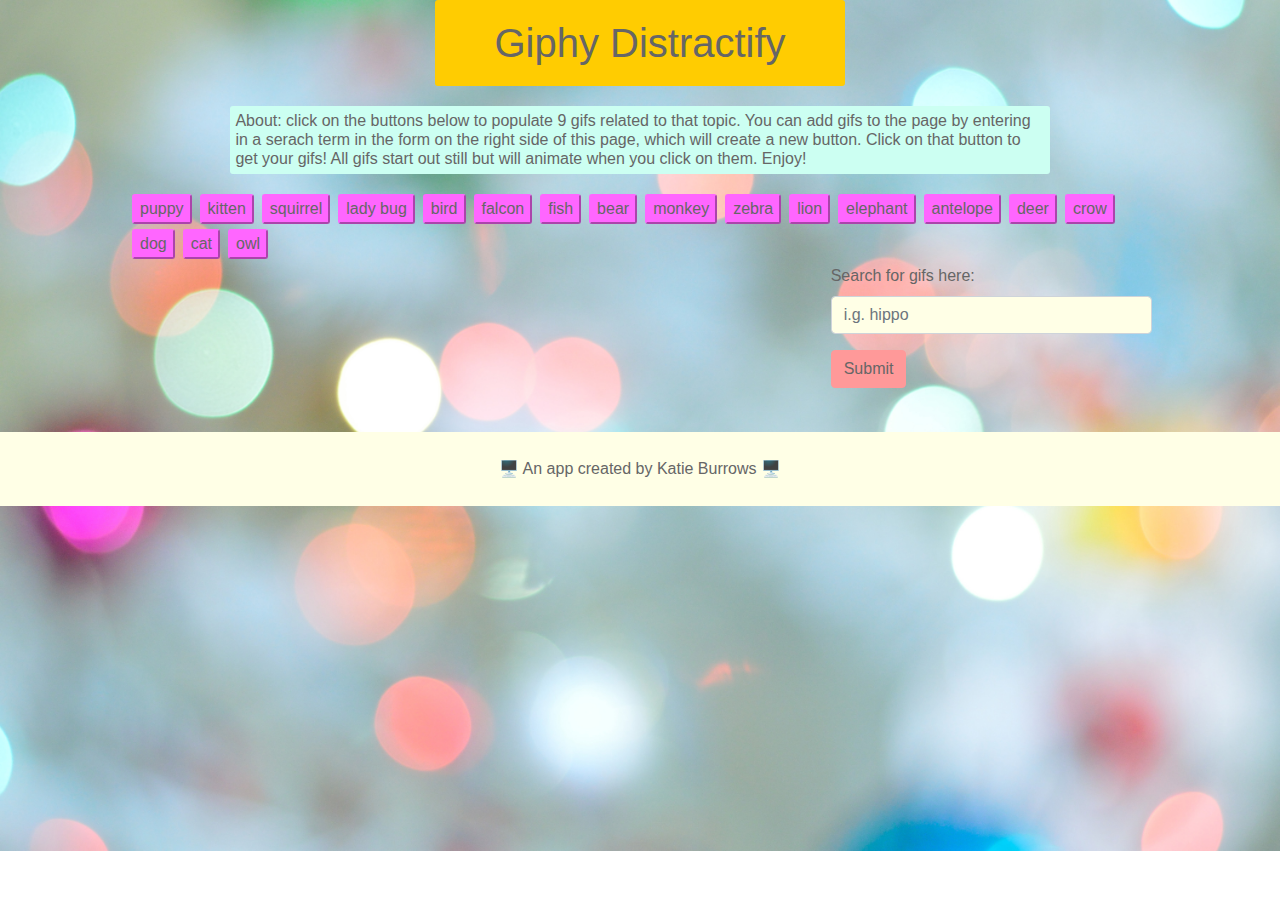
==== index.html @ 4266bb42 "added emoji to head title" ====
<!DOCTYPE html>
<html lang = "en-us">
	<head>
		<meta charset = "UTF-8">
			<title>🌙Giphy Distractify</title>
			<!-- Bootstrap CDN -->
			<link rel="stylesheet" href="https://stackpath.bootstrapcdn.com/bootstrap/4.3.1/css/bootstrap.min.css" integrity="sha384-ggOyR0iXCbMQv3Xipma34MD+dH/1fQ784/j6cY/iJTQUOhcWr7x9JvoRxT2MZw1T" crossorigin="anonymous">
			
			<!-- My stylesheet -->
			<link rel="stylesheet" type="text/css" href="assets/css/style.css">
			
			<!--jQuery-->
			<script src="https://code.jquery.com/jquery-3.3.1.min.js" integrity="sha256-FgpCb/KJQlLNfOu91ta32o/NMZxltwRo8QtmkMRdAu8=" crossorigin="anonymous"></script>
	</head>
	
	<body>
		<section>
			<h1>Giphy Distractify</h1>
		</section>

		<section>
			<h2>About: click on the buttons below to populate 9 gifs related to that topic.  You can add gifs to the page by entering in a serach term in the form on the right side of this page, which will create a new button.  Click on that button to get your gifs!  All gifs start out still but will animate when you click on them.  Enjoy!</h2>
		</section>

		<section>
			<div id = "buttonDisplay"></div>
		</section>

		<section>
			<div class = "contianer">
				<div class = "row">
					<div id = "addGif" class = "col-md-4 offset-md-8">
						<form>
							<div class="form-group">
								<label for="userInput">Search for gifs here: </label>
								<input type="userInput" class="form-control" id="userInput" aria-describedby="userInput" placeholder="i.g. hippo">
							</div>
							<button type="submit" id = "submitBtn" class="btn btn-primary">Submit</button>
						</form>
					</div>
				</div>
			</div>
		</section>

		<section>
			<div id = "gifsContainer"></div>
		</section>
		
		<footer>🖥️ An app created by Katie Burrows 🖥️</footer>


		<script src = "assets/javascript/game.js"></script>
	</body>
</html>
<!-- styling is all that's left
	get the 9 gifs to display on the page in a 3x3 block
	get a uniform size on all the gifs
	get footer to display at the bottom of the viewport before there are any gifs loaded, on gifs loaded (JS may be involved here), position relative to the gifs--start in position fixed, bottom 0, then on click the footer goes to the bottom with position relative.
	have a hover mouse event that says "click me--sometimes I take a minute to load!"
-->
---- assets/css/style.css ----
body {
    background-image: url(../images/backgroundImg.jpg);
    /* Photo by Miguel Á. Padriñán from Pexels */
    background-repeat: no-repeat; 
    background-attachment: fixed;
    background-size: 100%;
    width: 80%;
    margin: 0 auto; 
    color: #666666; 
}
h1 {
    width: 40%;
    margin: 0 auto;
    margin-bottom: 20px;
    border: 5px solid #ffcc01;
    border-radius: 3px;
    background-color: #ffcc01;
    text-align: center;
    padding: 14px;
}
h2 {
    font-size: 16px;
    width: 80%;
    margin: 0 auto;
    margin-top: 20px;
    margin-bottom: 20px;
    border: 5px solid #ccfff2;
    border-radius: 3px;
    background-color: #ccfff2;
}
.gifButton {
    border-radius: 3px;
    margin: 0px 4px 5px 4px;
    background-color: #ff66ff;
    border-color: #ff66ff;
    color: #666666;
}

#userInput {
    background-color: #ffffe6;
}
#submitBtn {
    background-color: #ff9999;
    border-color: #ff9999;
    color: #666666;
    margin-bottom: 20px;
}
#gifsContainer {
    display: inline-block;
}
footer {
    background-color: #ffffe6;
    text-align: center;
    padding: 25px;
    width: 125%;
    margin-left: -12.5%;
}
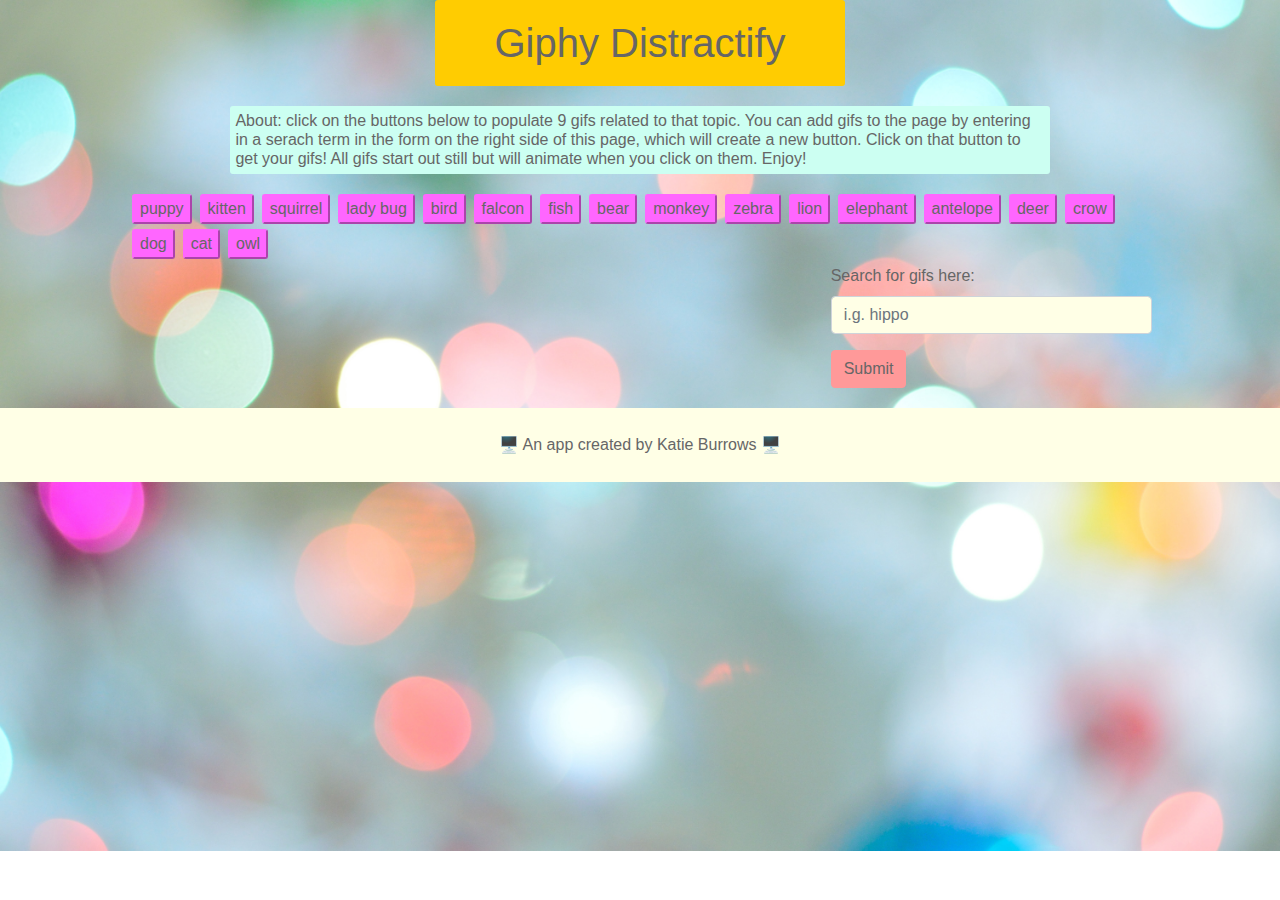
==== commit 175e38b6: "got the gifs sized properly and displayed in a grid" ====
--- a/index.html
+++ b/index.html
@@ -2,15 +2,19 @@
 <html lang = "en-us">
 	<head>
 		<meta charset = "UTF-8">
-			<title>🌙Giphy Distractify</title>
-			<!-- Bootstrap CDN -->
-			<link rel="stylesheet" href="https://stackpath.bootstrapcdn.com/bootstrap/4.3.1/css/bootstrap.min.css" integrity="sha384-ggOyR0iXCbMQv3Xipma34MD+dH/1fQ784/j6cY/iJTQUOhcWr7x9JvoRxT2MZw1T" crossorigin="anonymous">
-			
-			<!-- My stylesheet -->
-			<link rel="stylesheet" type="text/css" href="assets/css/style.css">
-			
-			<!--jQuery-->
-			<script src="https://code.jquery.com/jquery-3.3.1.min.js" integrity="sha256-FgpCb/KJQlLNfOu91ta32o/NMZxltwRo8QtmkMRdAu8=" crossorigin="anonymous"></script>
+		
+		<link rel="shortcut icon" href="assets/images/mouse.png">
+		
+		<title>Giphy Distractify</title>
+		
+		<!-- Bootstrap CDN -->
+		<link rel="stylesheet" href="https://stackpath.bootstrapcdn.com/bootstrap/4.3.1/css/bootstrap.min.css" integrity="sha384-ggOyR0iXCbMQv3Xipma34MD+dH/1fQ784/j6cY/iJTQUOhcWr7x9JvoRxT2MZw1T" crossorigin="anonymous">
+		
+		<!-- My stylesheet -->
+		<link rel="stylesheet" type="text/css" href="assets/css/style.css">
+		
+		<!--jQuery-->
+		<script src="https://code.jquery.com/jquery-3.3.1.min.js" integrity="sha256-FgpCb/KJQlLNfOu91ta32o/NMZxltwRo8QtmkMRdAu8=" crossorigin="anonymous"></script>
 	</head>
 	
 	<body>
@@ -39,11 +43,15 @@
 						</form>
 					</div>
 				</div>
+
+				<div class = "row">
+					<div class = "col-md-12" id = "gifsContainer" ></div>
+				</div>
 			</div>
 		</section>
 
 		<section>
-			<div id = "gifsContainer"></div>
+			<!-- <div id = "gifsContainer"></div> -->
 		</section>
 		
 		<footer>🖥️ An app created by Katie Burrows 🖥️</footer>
--- a/assets/css/style.css
+++ b/assets/css/style.css
@@ -46,7 +46,8 @@
     margin-bottom: 20px;
 }
 #gifsContainer {
-    display: inline-block;
+    display: inline;
+    margin-left: 3%;
 }
 footer {
     background-color: #ffffe6;
@@ -54,4 +55,7 @@
     padding: 25px;
     width: 125%;
     margin-left: -12.5%;
+}
+.gif{
+    margin: 10px;
 }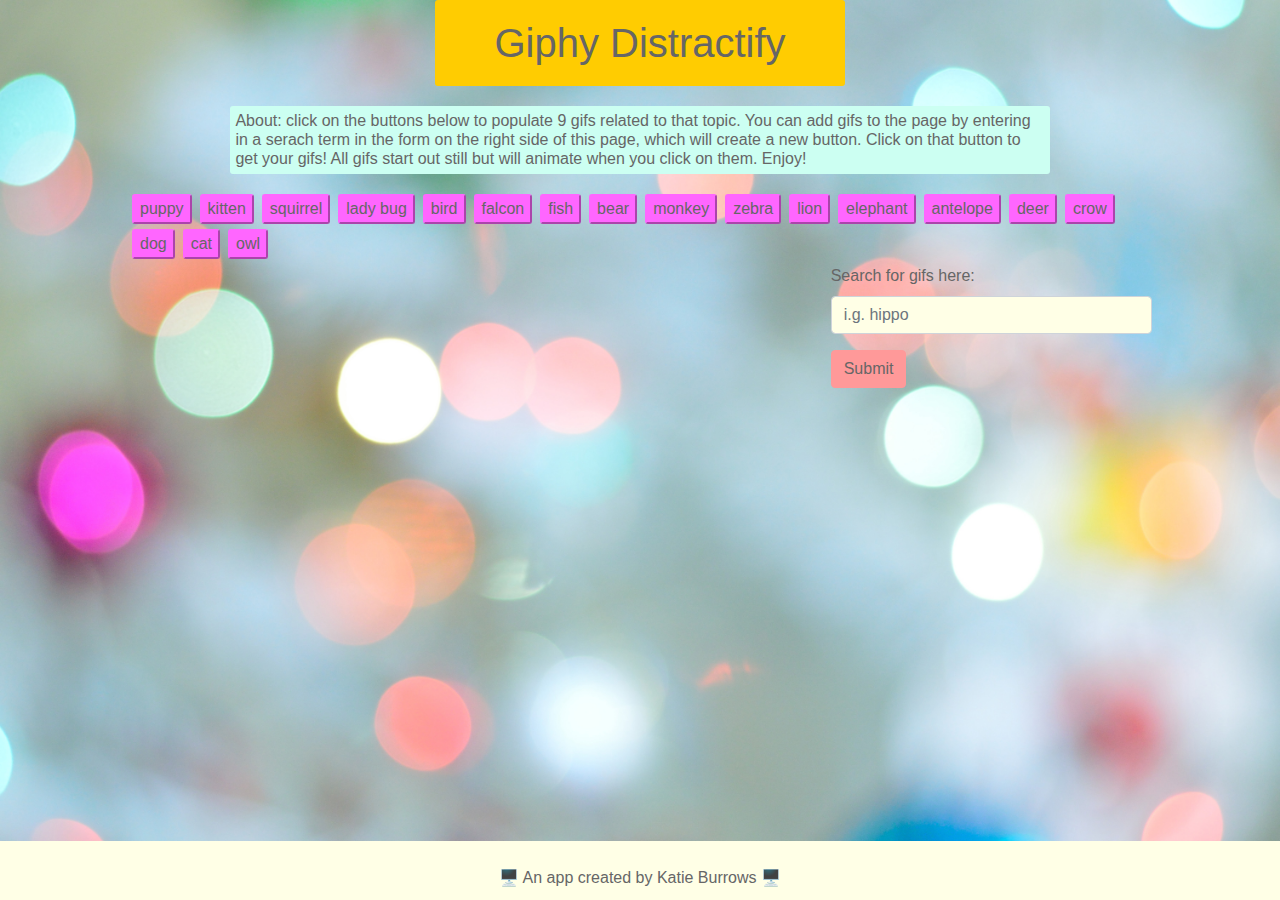
==== commit 59b85ae8: "got footer to have the correct display" ====
--- a/index.html
+++ b/index.html
@@ -49,20 +49,16 @@
 				</div>
 			</div>
 		</section>
-
-		<section>
-			<!-- <div id = "gifsContainer"></div> -->
-		</section>
 		
-		<footer>🖥️ An app created by Katie Burrows 🖥️</footer>
+		<footer id = "stickyFooter">🖥️ An app created by Katie Burrows 🖥️</footer>
 
 
 		<script src = "assets/javascript/game.js"></script>
 	</body>
 </html>
-<!-- styling is all that's left
-	get the 9 gifs to display on the page in a 3x3 block
-	get a uniform size on all the gifs
-	get footer to display at the bottom of the viewport before there are any gifs loaded, on gifs loaded (JS may be involved here), position relative to the gifs--start in position fixed, bottom 0, then on click the footer goes to the bottom with position relative.
-	have a hover mouse event that says "click me--sometimes I take a minute to load!"
+<!-- styling left:
+	
+	->get footer to display at the bottom of the viewport before there are any gifs loaded, on gifs loaded (JS may be involved here), position relative to the gifs--start in position fixed, bottom 0, then on click the footer goes to the bottom with position relative.
+
+	->have a hover mouse event that says "click me--sometimes I take a minute to load!" and the rating
 -->--- a/assets/css/style.css
+++ b/assets/css/style.css
@@ -47,15 +47,24 @@
 }
 #gifsContainer {
     display: inline;
-    margin-left: 3%;
+    margin-left: 8%;
+    margin-bottom: 5%;
 }
-footer {
+#stickyFooter {
     background-color: #ffffe6;
     text-align: center;
     padding: 25px;
     width: 125%;
     margin-left: -12.5%;
+    left: 0;
+    display: block;
+    position: fixed;
+    bottom: -15px;
 }
 .gif{
-    margin: 10px;
+    margin: 20px;
+    border-radius: 5px;
+}
+p {
+    display: inline;
 }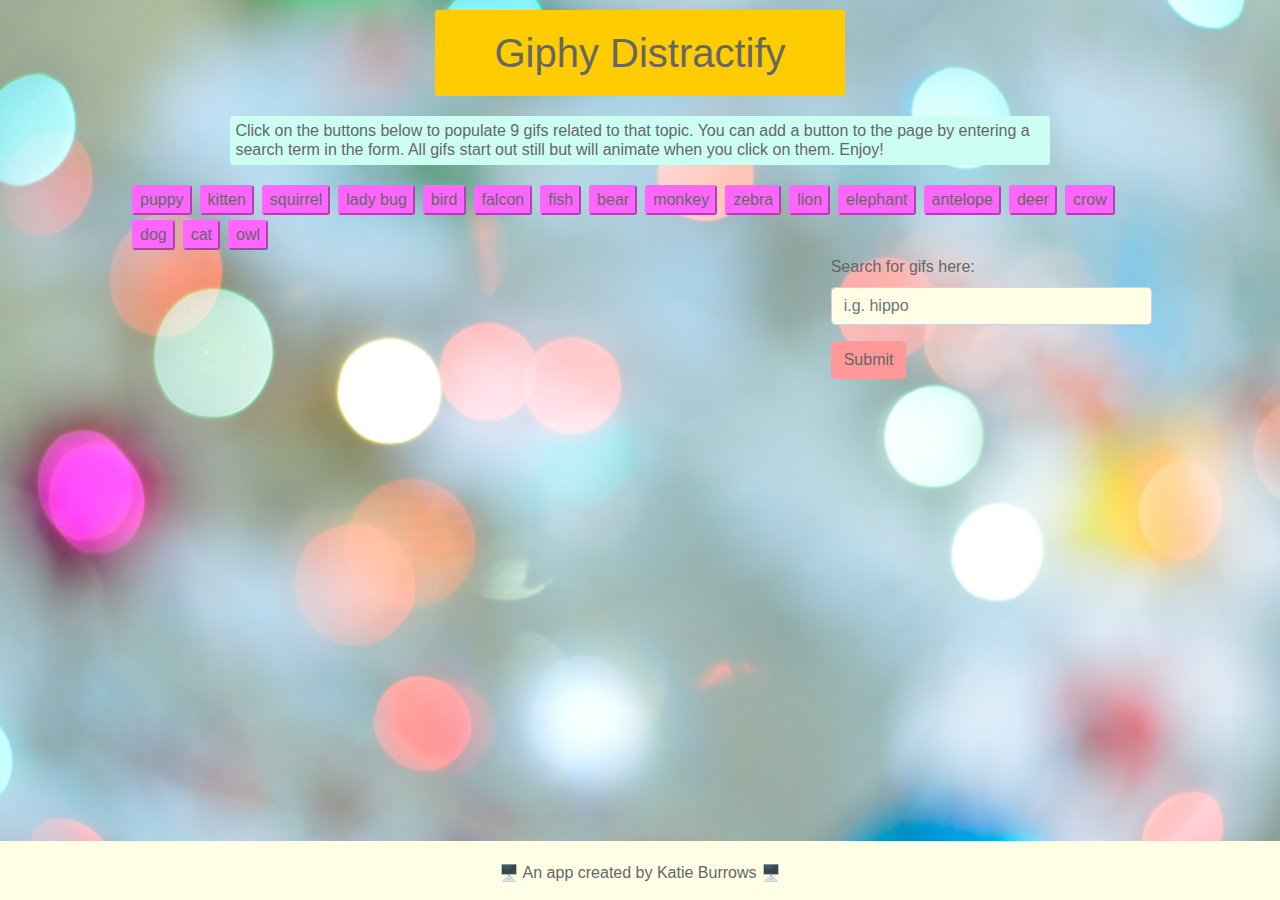
==== commit a52d5405: "fixed typo in instruction section, added more of a margin to the title" ====
--- a/index.html
+++ b/index.html
@@ -23,7 +23,7 @@
 		</section>
 
 		<section>
-			<h2>About: click on the buttons below to populate 9 gifs related to that topic.  You can add gifs to the page by entering in a serach term in the form on the right side of this page, which will create a new button.  Click on that button to get your gifs!  All gifs start out still but will animate when you click on them.  Enjoy!</h2>
+			<h2>Click on the buttons below to populate 9 gifs related to that topic.  You can add a button to the page by entering a search term in the form.  All gifs start out still but will animate when you click on them.  Enjoy!</h2>
 		</section>
 
 		<section>
@@ -57,8 +57,5 @@
 	</body>
 </html>
 <!-- styling left:
-	
-	->get footer to display at the bottom of the viewport before there are any gifs loaded, on gifs loaded (JS may be involved here), position relative to the gifs--start in position fixed, bottom 0, then on click the footer goes to the bottom with position relative.
-
 	->have a hover mouse event that says "click me--sometimes I take a minute to load!" and the rating
 -->--- a/assets/css/style.css
+++ b/assets/css/style.css
@@ -11,6 +11,7 @@
 h1 {
     width: 40%;
     margin: 0 auto;
+    margin-top: 1%;
     margin-bottom: 20px;
     border: 5px solid #ffcc01;
     border-radius: 3px;
@@ -53,7 +54,8 @@
 #stickyFooter {
     background-color: #ffffe6;
     text-align: center;
-    padding: 25px;
+    padding-top: 20px;
+    padding-bottom: 30px;
     width: 125%;
     margin-left: -12.5%;
     left: 0;
